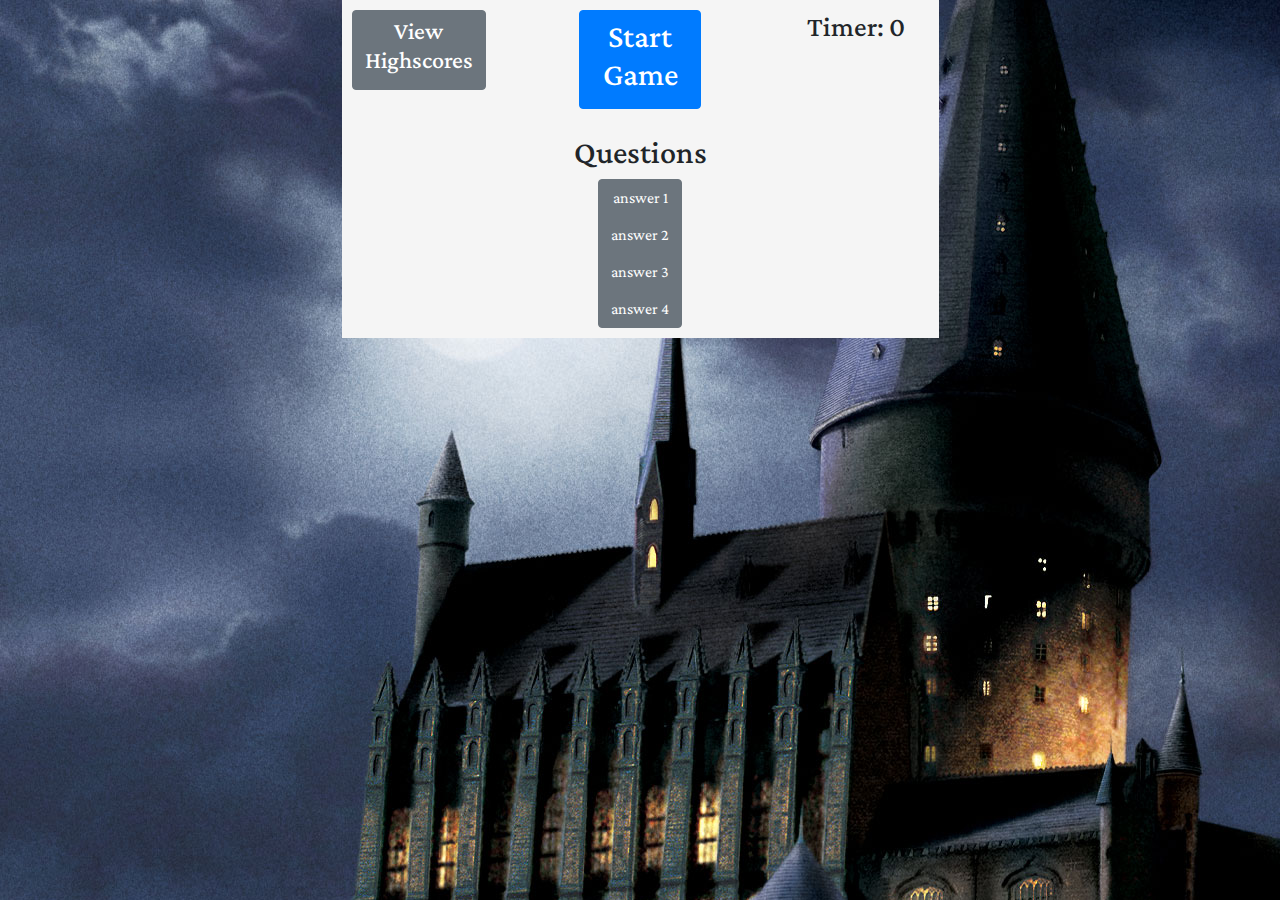
==== index.html @ 36ceee6d "added basic html/css skeleton" ====
<!DOCTYPE html>
<html lang="en">
<head>
    <meta charset="UTF-8">
    <meta name="viewport" content="width=device-width, initial-scale=1, shrink-to-fit=no">
    <meta http-equiv="X-UA-Compatible" content="ie=edge">
    <!-- bootstrap style sheet -->
    <link rel="stylesheet" href="https://stackpath.bootstrapcdn.com/bootstrap/4.4.1/css/bootstrap.min.css" integrity="sha384-Vkoo8x4CGsO3+Hhxv8T/Q5PaXtkKtu6ug5TOeNV6gBiFeWPGFN9MuhOf23Q9Ifjh" crossorigin="anonymous">

    <!-- add google fonts -->
    <link href="https://fonts.googleapis.com/css?family=Crimson+Pro|Henny+Penny&display=swap" rel="stylesheet">

    <!-- stylesheet -->
    <link rel="stylesheet" href="style.css">

    <title>Trivia Quiz</title>
</head>
<body>
    <div class="container">
        <div class="row">
            <div class ="col-md-3">
                    <button type="button" class="btn btn-secondary" id="highscores-btn"><h4>View Highscores</h4></button>
            </div>
            <div class="col"></div>
            <div class="col-md-3 text-center">
                    <button type="button" class="btn btn-primary" id="start-btn"><h2>Start Game</h2></button>
            </div>
            <div class="col"></div>
            <div class="col-md-3" id="timer">
                <h3>Timer: <span id="timeleft">0</span></h3>
            </div>
        </div>
        <br>
        <div class="row">
            <div class="col text-center">
        <div id="question-container" class="hide">
            <div id="question"><h2>Questions</h2></div>
        </div>
        </div>
        </div>
        <div class="row">
            <div class="col text-center">
                <div class="controls">
                 <div class="btn-group-vertical">
                <button type="button" class="btn btn-secondary" id="answerBtn">answer 1</button>
                <button type="button" class="btn btn-secondary" id="answerBtn">answer 2</button>
                <button type="button" class="btn btn-secondary" id="answerBtn">answer 3</button>
                <button type="button" class="btn btn-secondary" id="answerBtn">answer 4</button>
                 </div>
                </div>      
            </div>
        </div>
    </div>


    
</body>
</html>
---- style.css ----
body, html {
    background-image: url(assets/images/hogwarts-castle-.jpg);
    font-family: 'Crimson Pro', serif;
    display: flex;
    justify-content: center;
    align-items: center;

}

.container {
    background-color:whitesmoke;
    padding: 10px;
    border-radius: px;
}
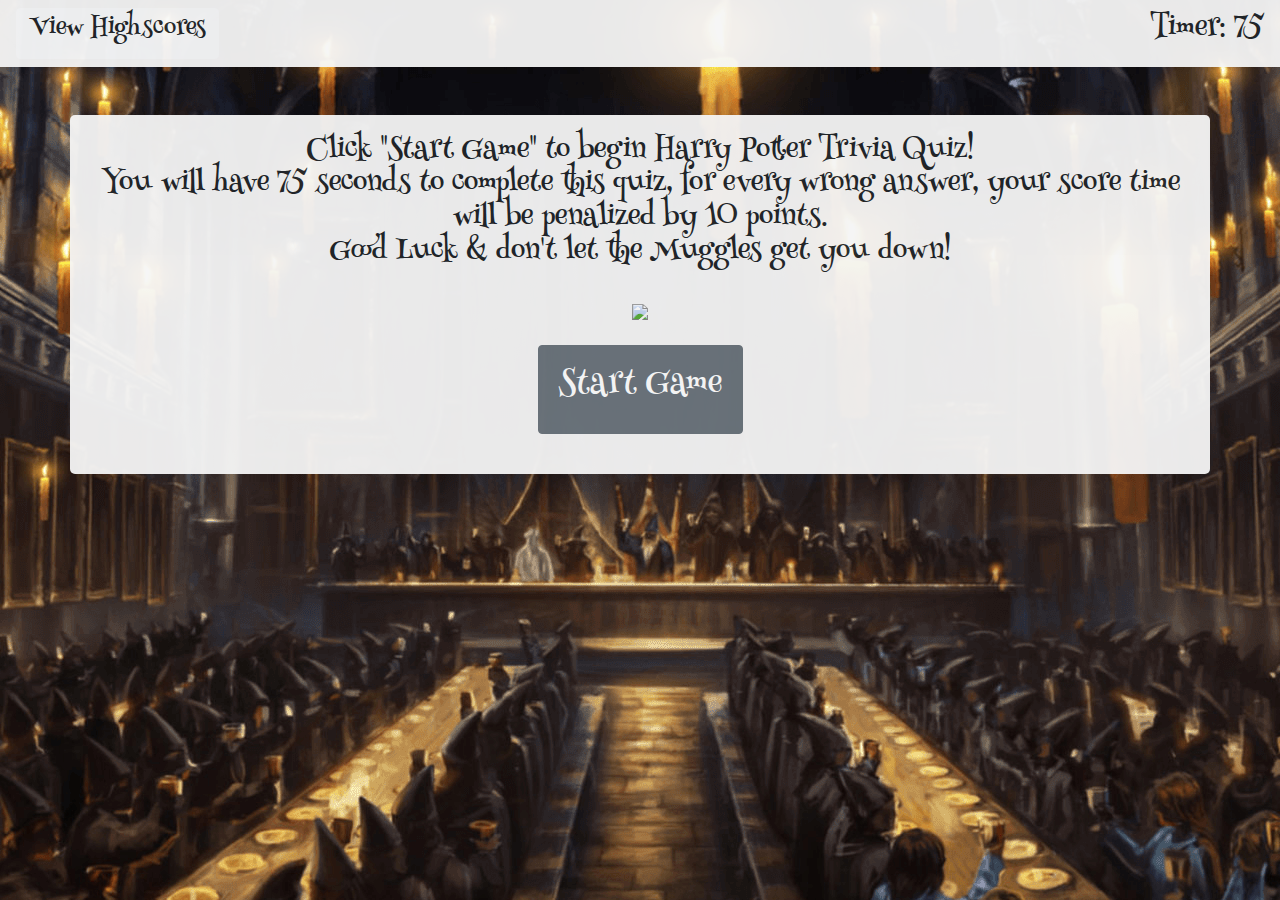
==== commit 16a049d3: "finished styling, started js & pseudocode" ====
--- a/index.html
+++ b/index.html
@@ -16,32 +16,28 @@
     <title>Trivia Quiz</title>
 </head>
 <body>
-    <div class="container">
-        <div class="row">
-            <div class ="col-md-3">
-                    <button type="button" class="btn btn-secondary" id="highscores-btn"><h4>View Highscores</h4></button>
-            </div>
-            <div class="col"></div>
-            <div class="col-md-3 text-center">
-                    <button type="button" class="btn btn-primary" id="start-btn"><h2>Start Game</h2></button>
-            </div>
-            <div class="col"></div>
-            <div class="col-md-3" id="timer">
-                <h3>Timer: <span id="timeleft">0</span></h3>
-            </div>
-        </div>
-        <br>
+        <nav class="navbar navbar-expand-lg navbar-light" style="background-color:whitesmoke; opacity: 95%;">
+                <button type="button" class="btn btn-light" id="highscores-btn" style="font-family: 'Henny Penny', cursive;"><h4>View Highscores</h4></button>
+
+                  <div class="navbar-nav ml-auto">
+                        <div id="timer" style="font-family: 'Henny Penny', cursive;">
+                                <h3>Timer: <span id="timeleft">75</span></h3>
+                            </div>
+                  </div>
+                </div>
+              </nav>
+    <br><br>
+    <div class="container" id="game-container">
+        <div id="question-container" class="hide">
         <div class="row">
             <div class="col text-center">
-        <div id="question-container" class="hide">
-            <div id="question"><h2>Questions</h2></div>
-        </div>
-        </div>
+            <div id="question" style="font-family: 'Henny Penny', cursive;"><h2>Questions</h2></div>
+         </div>
         </div>
         <div class="row">
             <div class="col text-center">
-                <div class="controls">
-                 <div class="btn-group-vertical">
+
+             <div class="btn-group-vertical" id="answerBtnGroup">
                 <button type="button" class="btn btn-secondary" id="answerBtn">answer 1</button>
                 <button type="button" class="btn btn-secondary" id="answerBtn">answer 2</button>
                 <button type="button" class="btn btn-secondary" id="answerBtn">answer 3</button>
@@ -50,9 +46,23 @@
                 </div>      
             </div>
         </div>
+            <div id="start-container" class="text-center">
+            <div class="controls" id="start-game">
+                <h3>Click "Start Game" to begin Harry Potter Trivia Quiz!<br>
+                    You will have 75 seconds to complete this quiz, for every wrong answer, your score time will be penalized by 10 points.<br>
+                    Good Luck & don't let the Muggles get you down!</h3>
+                    <br>
+                    <img src="https://media.giphy.com/media/hujejOtss7zG0/giphy.gif"/>
+            <div id="start-btn">
+                    <button type="button" class="btn btn-secondary" id="start-btn"><h2>Start Game</h2></button>
+                </div>
+        </div>
+    </div>
     </div>
 
-
+<!-- js link -->
+    <script src="main.js"></script>
+    <script src="questions.js"></script>
     
 </body>
 </html>--- a/style.css
+++ b/style.css
@@ -1,14 +1,33 @@
 body, html {
-    background-image: url(assets/images/hogwarts-castle-.jpg);
+    background-image: url(assets/images/871025.png);
+    /* background-size: cover; */
+    background-position: center center;
     font-family: 'Crimson Pro', serif;
-    display: flex;
     justify-content: center;
     align-items: center;
-
+    width: 100vw;
+    height: 100vh;
 }
 
 .container {
     background-color:whitesmoke;
-    padding: 10px;
-    border-radius: px;
+    opacity: 95%;
+    padding: 20px;
+    border-radius: 5px;
 }
+
+#start-container {
+    font-family: 'Henny Penny', cursive;
+}
+
+#answerBtn {
+    font-size: 20px;
+}
+
+#start-btn {
+    padding: 20px;
+}
+
+.hide {
+    display: none;
+}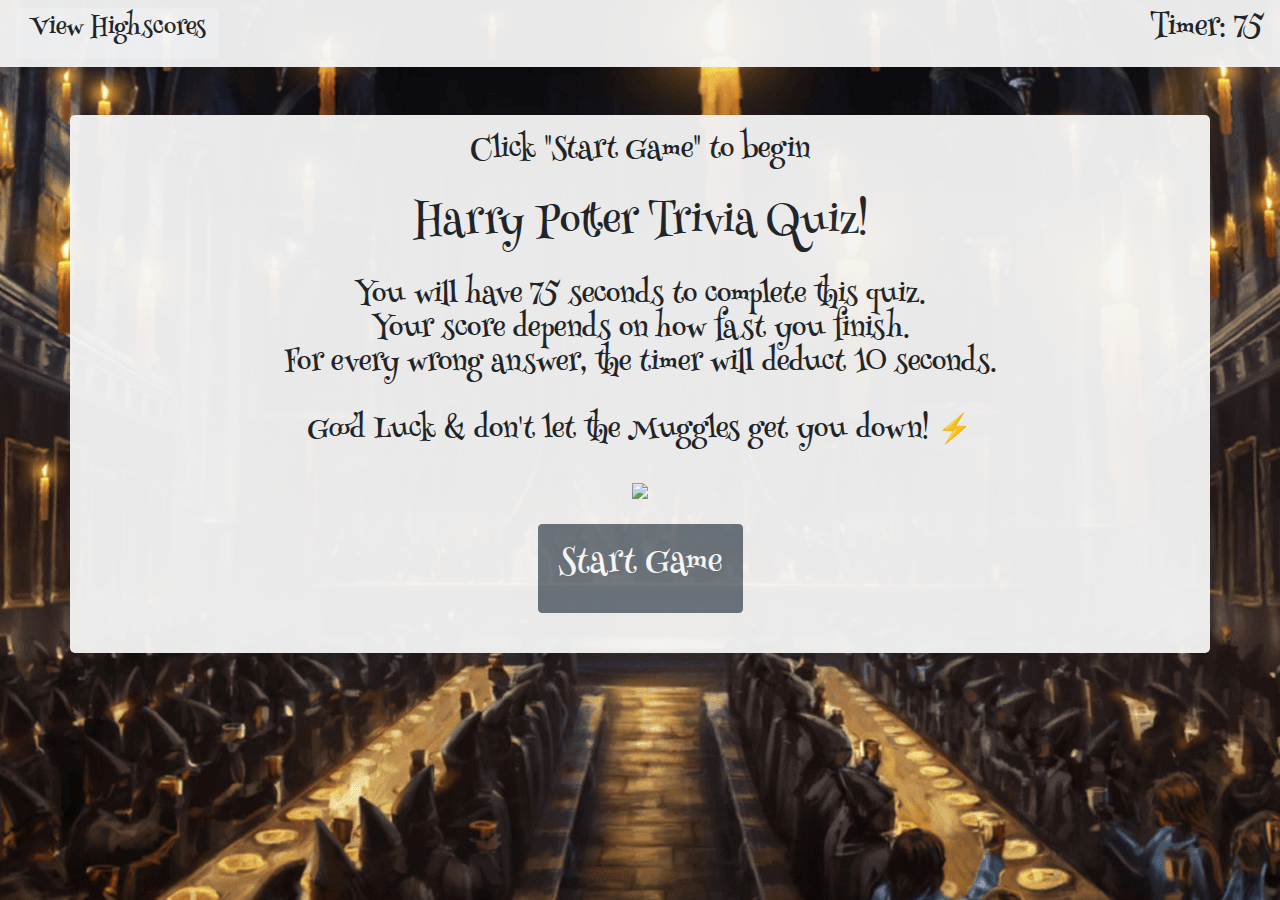
==== commit d6223ba4: "updated js and styling" ====
--- a/index.html
+++ b/index.html
@@ -31,26 +31,29 @@
         <div id="question-container" class="hide">
         <div class="row">
             <div class="col text-center">
-            <div id="question" style="font-family: 'Henny Penny', cursive;"><h2>Questions</h2></div>
+            <div id="question" style="font-family: 'Henny Penny', cursive;"><h1>Questions</h1></div>
          </div>
         </div>
         <div class="row">
             <div class="col text-center">
 
              <div class="btn-group-vertical" id="answerBtnGroup">
-                <button type="button" class="btn btn-secondary" id="answerBtn">answer 1</button>
-                <button type="button" class="btn btn-secondary" id="answerBtn">answer 2</button>
-                <button type="button" class="btn btn-secondary" id="answerBtn">answer 3</button>
-                <button type="button" class="btn btn-secondary" id="answerBtn">answer 4</button>
+                <button type="button" class="btn btn-secondary" id="answerBtn1">ans1</button>
+                <button type="button" class="btn btn-secondary" id="answerBtn2">ans2</button>
+                <button type="button" class="btn btn-secondary" id="answerBtn3">ans3</button>
+                <button type="button" class="btn btn-secondary" id="answerBtn4">ans4</button>
                  </div>
                 </div>      
             </div>
         </div>
             <div id="start-container" class="text-center">
             <div class="controls" id="start-game">
-                <h3>Click "Start Game" to begin Harry Potter Trivia Quiz!<br>
-                    You will have 75 seconds to complete this quiz, for every wrong answer, your score time will be penalized by 10 points.<br>
-                    Good Luck & don't let the Muggles get you down!</h3>
+                <h3>Click "Start Game" to begin</h3>
+                <br><h1>Harry Potter Trivia Quiz!</h1><br>
+                    <h3>You will have 75 seconds to complete this quiz. 
+                    <br>Your score depends on how fast you finish. <br>
+                    For every wrong answer, the timer will deduct 10 seconds.<br><br>
+                    Good Luck & don't let the Muggles get you down! ⚡ </h3>
                     <br>
                     <img src="https://media.giphy.com/media/hujejOtss7zG0/giphy.gif"/>
             <div id="start-btn">
@@ -58,11 +61,13 @@
                 </div>
         </div>
     </div>
+    <!-- make high scores form??? or pull it up in js.. create modal for view high scores -->
     </div>
 
 <!-- js link -->
+    <script src="questions.js"></script>
     <script src="main.js"></script>
-    <script src="questions.js"></script>
+
     
 </body>
 </html>--- a/style.css
+++ b/style.css
@@ -20,14 +20,21 @@
     font-family: 'Henny Penny', cursive;
 }
 
-#answerBtn {
+#answerBtn1, #answerBtn2,
+#answerBtn3, #answerBtn4 {
     font-size: 20px;
+    padding: 10px;
+    margin: 5px;
 }
 
 #start-btn {
     padding: 20px;
 }
 
+#question {
+    font-size: 30px;
+}
+
 .hide {
     display: none;
-}+}
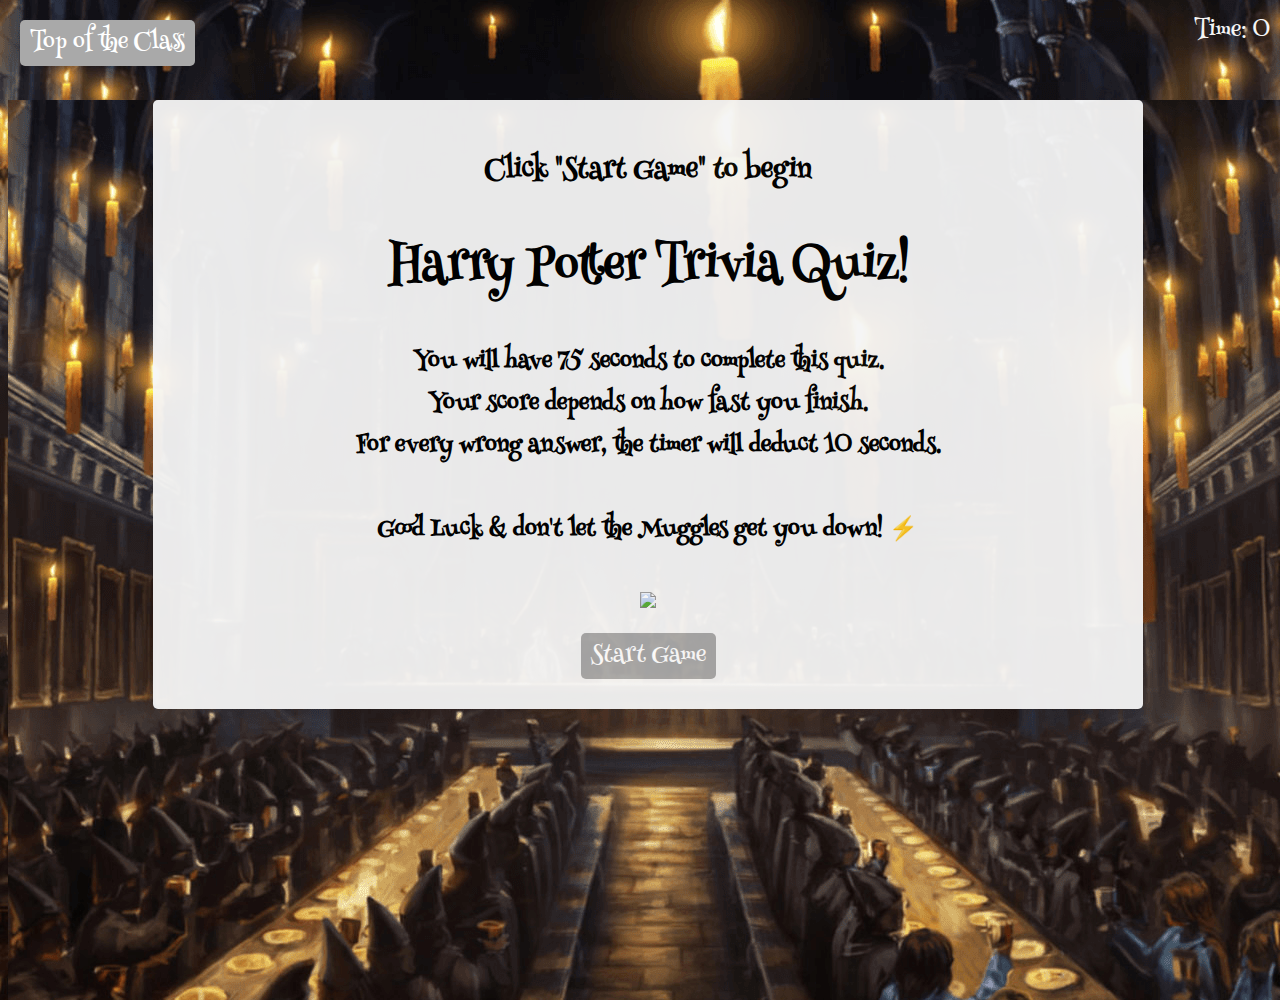
==== commit d4c539ce: "updated quiz with new file structure & local storage function" ====
--- a/index.html
+++ b/index.html
@@ -1,73 +1,67 @@
 <!DOCTYPE html>
 <html lang="en">
-<head>
-    <meta charset="UTF-8">
-    <meta name="viewport" content="width=device-width, initial-scale=1, shrink-to-fit=no">
-    <meta http-equiv="X-UA-Compatible" content="ie=edge">
-    <!-- bootstrap style sheet -->
-    <link rel="stylesheet" href="https://stackpath.bootstrapcdn.com/bootstrap/4.4.1/css/bootstrap.min.css" integrity="sha384-Vkoo8x4CGsO3+Hhxv8T/Q5PaXtkKtu6ug5TOeNV6gBiFeWPGFN9MuhOf23Q9Ifjh" crossorigin="anonymous">
+  <head>
+    <meta charset="UTF-8" />
+    <meta name="viewport" content="width=device-width, initial-scale=1.0" />
+    <meta http-equiv="X-UA-Compatible" content="ie=edge" />
+    <title>Harry Potter Trivia Quiz</title>
 
-    <!-- add google fonts -->
-    <link href="https://fonts.googleapis.com/css?family=Crimson+Pro|Henny+Penny&display=swap" rel="stylesheet">
+    <link rel="stylesheet" href="./assets/css/styles.css" />
+    <link
+      href="https://fonts.googleapis.com/css?family=Crimson+Pro|Henny+Penny&display=swap"
+      rel="stylesheet"
+    />
 
-    <!-- stylesheet -->
-    <link rel="stylesheet" href="style.css">
-
-    <title>Trivia Quiz</title>
-</head>
-<body>
-        <nav class="navbar navbar-expand-lg navbar-light" style="background-color:whitesmoke; opacity: 95%;">
-                <button type="button" class="btn btn-light" id="highscores-btn" style="font-family: 'Henny Penny', cursive;"><h4>View Highscores</h4></button>
-
-                  <div class="navbar-nav ml-auto">
-                        <div id="timer" style="font-family: 'Henny Penny', cursive;">
-                                <h3>Timer: <span id="timeleft">75</span></h3>
-                            </div>
-                  </div>
-                </div>
-              </nav>
-    <br><br>
-    <div class="container" id="game-container">
-        <div id="question-container" class="hide">
-        <div class="row">
-            <div class="col text-center">
-            <div id="question" style="font-family: 'Henny Penny', cursive;"><h1>Questions</h1></div>
-         </div>
-        </div>
-        <div class="row">
-            <div class="col text-center">
-
-             <div class="btn-group-vertical" id="answerBtnGroup">
-                <button type="button" class="btn btn-secondary" id="answerBtn1">ans1</button>
-                <button type="button" class="btn btn-secondary" id="answerBtn2">ans2</button>
-                <button type="button" class="btn btn-secondary" id="answerBtn3">ans3</button>
-                <button type="button" class="btn btn-secondary" id="answerBtn4">ans4</button>
-                 </div>
-                </div>      
-            </div>
-        </div>
-            <div id="start-container" class="text-center">
-            <div class="controls" id="start-game">
-                <h3>Click "Start Game" to begin</h3>
-                <br><h1>Harry Potter Trivia Quiz!</h1><br>
-                    <h3>You will have 75 seconds to complete this quiz. 
-                    <br>Your score depends on how fast you finish. <br>
-                    For every wrong answer, the timer will deduct 10 seconds.<br><br>
-                    Good Luck & don't let the Muggles get you down! ⚡ </h3>
-                    <br>
-                    <img src="https://media.giphy.com/media/hujejOtss7zG0/giphy.gif"/>
-            <div id="start-btn">
-                    <button type="button" class="btn btn-secondary" id="start-btn"><h2>Start Game</h2></button>
-                </div>
-        </div>
-    </div>
-    <!-- make high scores form??? or pull it up in js.. create modal for view high scores -->
+    <script
+      src="https://code.jquery.com/jquery-3.2.1.slim.min.js"
+      integrity="sha384-KJ3o2DKtIkvYIK3UENzmM7KCkRr/rE9/Qpg6aAZGJwFDMVNA/GpGFF93hXpG5KkN"
+      crossorigin="anonymous"
+    ></script>
+  </head>
+  <body>
+    <div class="scores">
+      <a href="highscores.html"><button>Top of the Class</button></a>
     </div>
 
-<!-- js link -->
-    <script src="questions.js"></script>
-    <script src="main.js"></script>
+    <div class="timer">Time: <span id="time">0</span></div>
 
-    
-</body>
-</html>+    <div class="wrapper">
+      <div id="start-screen" class="start">
+        <h3>Click "Start Game" to begin</h3>
+        <h1>Harry Potter Trivia Quiz!</h1>
+        <h4>
+          You will have 75 seconds to complete this quiz. <br />Your score
+          depends on how fast you finish. <br />
+          For every wrong answer, the timer will deduct 10 seconds.<br /><br />
+          Good Luck & don't let the Muggles get you down! ⚡
+        </h4>
+
+        <img src="https://media.giphy.com/media/hujejOtss7zG0/giphy.gif" />
+        <br />
+        <button id="start">Start Game</button>
+      </div>
+
+      <div id="questions" class="hide">
+        <h2 id="question-title"></h2>
+        <div id="choices" class="choices"></div>
+      </div>
+
+      <div id="end-screen" class="hide">
+        <h2>Congratulations! You've been admitted into Hogwarts!</h2>
+        <h2>Hermoine will be so proud!</h2>
+        <img src="https://media.giphy.com/media/qLHzYjlA2FW8g/giphy.gif" />
+        <p>Your final score is <span id="final-score"></span>.</p>
+        <p>
+          Enter Your Initials:
+          <input type="text" id="initials" max="3" />
+          <button id="submit">Submit</button>
+        </p>
+      </div>
+
+      <div id="feedback" class="feedback hide"></div>
+    </div>
+
+    <script src="./assets/js/questions.js"></script>
+    <script src="./assets/js/logic.js"></script>
+  </body>
+</html>
--- a/assets/css/styles.css
+++ b/assets/css/styles.css
@@ -0,0 +1,119 @@
+body,
+html {
+  background-image: url("../../assets/images/871025.png");
+  background-position: center center;
+  font-family: "Henny Penny", cursive;
+  justify-content: center;
+  align-items: center;
+  font-size: 120%;
+  width: 100vw;
+  height: 100vh;
+}
+
+a {
+  color: gray;
+  text-decoration: none;
+  transition: color 0.1s;
+}
+
+a:hover {
+  color: darkgray;
+}
+
+button {
+  display: inline-block;
+  margin: 10px;
+  cursor: pointer;
+  font-size: 100%;
+  background-color: darkgray;
+  border-radius: 5px;
+  font-family: "Henny Penny", cursive;
+  padding: 2px 10px;
+  color: white;
+  border: 0;
+  transition: background-color 0.1s;
+}
+
+button:hover {
+  background-color: lightgray;
+}
+
+.choices button {
+  display: block;
+}
+
+input[type="text"] {
+  font-size: 100%;
+  font-family: "Crimson Pro", serif;
+}
+
+ol {
+  padding-left: 0px;
+  max-height: 400px;
+  overflow: auto;
+}
+
+li {
+  padding: 5px;
+  list-style: decimal inside none;
+}
+
+li:nth-child(odd) {
+  background-color: lightgrey;
+}
+
+.wrapper {
+  margin: 100px auto 0 auto;
+  max-width: 950px;
+  background-color: whitesmoke;
+  opacity: 95%;
+  padding: 20px;
+  border-radius: 5px;
+}
+
+.hide {
+  display: none;
+}
+
+.start {
+  text-align: center;
+}
+
+#start-screen,
+#end-screen {
+  font-family: "Henny Penny", cursive;
+}
+
+#end-screen {
+  text-align: center;
+}
+
+.scores {
+  position: absolute;
+  top: 10px;
+  left: 10px;
+  font-family: "Henny Penny", cursive;
+}
+
+.feedback {
+  font-style: italic;
+  font-family: "Henny Penny", cursive;
+  font-size: 120%;
+  margin-top: 20px;
+  padding-top: 10px;
+  color: gray;
+  border-top: 2px solid #ccc;
+}
+
+.top-class {
+  font-family: "Henny Penny", cursive;
+  text-align: center;
+}
+
+.timer {
+  color: whitesmoke;
+  position: absolute;
+  top: 10px;
+  right: 10px;
+  font-family: "Henny Penny", cursive;
+}
